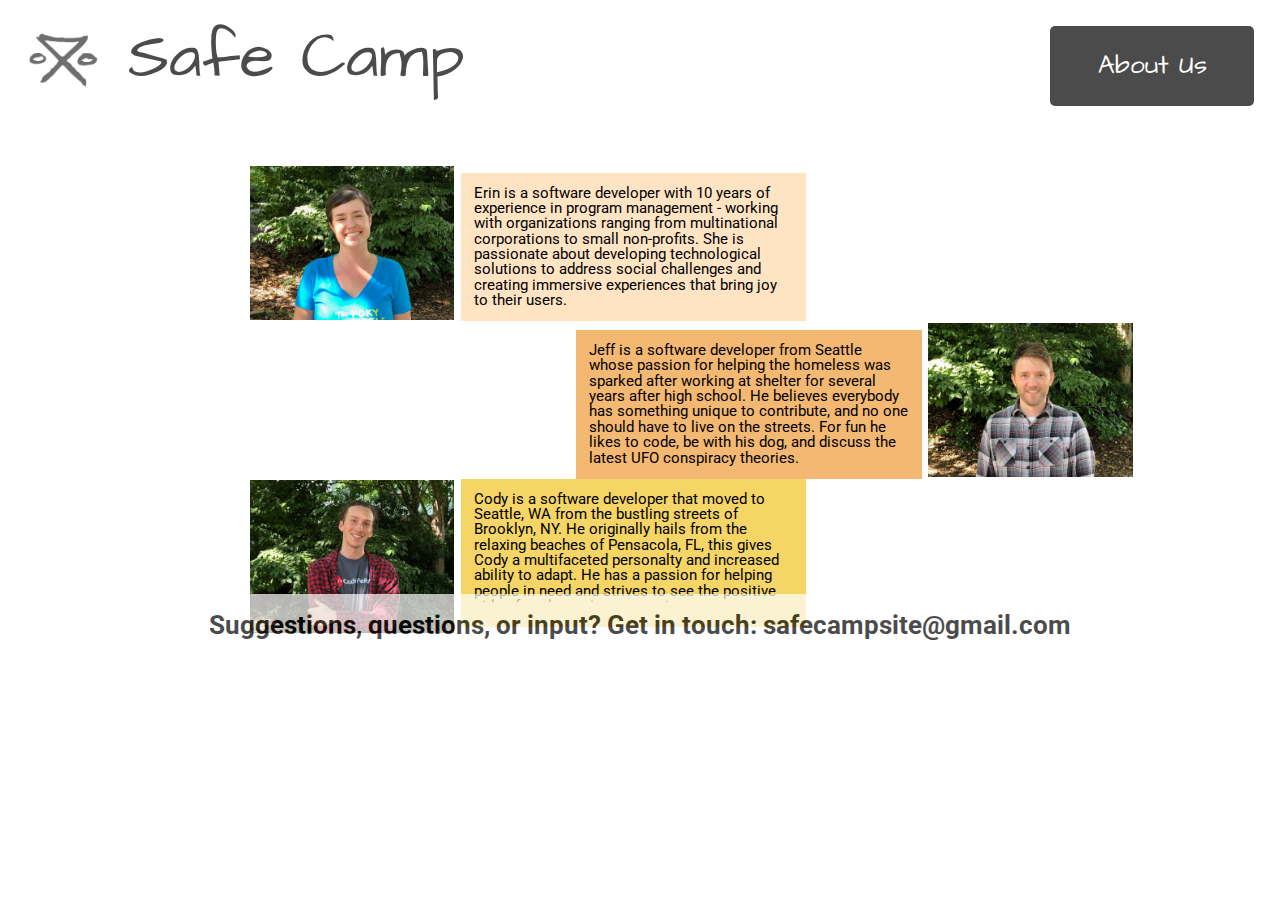
==== about-us.html @ 62b76b83 "Merge branch 'master' into cody-branch" ====
<!DOCTYPE html>
<html lang="en">
    <head>
        <meta charset = "UTF-8">
        <meta name ="viewport" content="width=device-width, initial-scale=1.0" />
        <meta http-equiv="X-UA-Compatible" content="ie=edge" />
        <link rel="stylesheet" type="text/css" href="css/reset.css" />
        <link rel="stylesheet" type="text/css" href="css/style.css" />
        <link href="https://stackpath.bootstrapcdn.com/font-awesome/4.7.0/css/font-awesome.min.css" rel="stylesheet" integrity="sha384-wvfXpqpZZVQGK6TAh5PVlGOfQNHSoD2xbE+QkPxCAFlNEevoEH3Sl0sibVcOQVnN" crossorigin="anonymous" />
        <link rel="stylesheet" href="https://cdnjs.cloudflare.com/ajax/libs/font-awesome/4.7.0/css/font-awesome.min.css">
        <link href="https://fonts.googleapis.com/css?family=Architects+Daughter" rel="stylesheet">
        <link href="https://fonts.googleapis.com/css?family=Roboto" rel="stylesheet">
        <title>About Us</title>
    </head>
    <body>

        <!-- Background Div Container -->
      <div class="bg fade-in" id="bg-opacity" >
            <header>

                    <nav>
                            <div class="logo">
                                <a href = "index.html">
                                <img class="logo-img" src = "img/safecamp-logo.png" alt = "Home"> </a>
                            </div>
                            <div class = "company-name">
                                <h1>Safe Camp</h1>
                            </div>
                            <div id="my-results-link">
                                <a href = "my-results.html">My Results</a>
                            </div> 
                            <div class="about-us-link">
                                <a href= "about-us.html">About Us</a>
                            </div> 
                    </nav>

            </header>

                    <div class="main-about-us"> 
                        <div id="erin-div">
                            <img id="erin-image" src="img/erin.JPG" />
                            <div id="erin-text"><p>Erin is a software developer with 10 years of experience in program management - working with organizations ranging from multinational corporations to small non-profits.  She is passionate about developing technological solutions to address social challenges and creating immersive experiences that bring joy to their users.</p></div>
                        </div>
                        <div id="jeff-div">
                            <img id="jeff-image" src="img/jeff.JPG" />
                            <div id="jeff-text"><p>Jeff is a software developer from Seattle whose passion for helping the homeless was sparked after working at shelter for several years after high school.  He believes everybody has something unique to contribute, and no one should have to live on the streets.  For fun he likes to code, be with his dog, and discuss the latest UFO conspiracy theories.</p></div>
                        </div>
                        <div id="cody-div">
                            <img id="cody-image" src="img/cody.JPG" />  
                            <div id="cody-text"><p> Cody is a software developer that moved to Seattle, WA from the bustling streets of Brooklyn, NY. He originally hails from the relaxing beaches of Pensacola, FL, this gives Cody a multifaceted personalty and increased ability to adapt. He has a passion for helping people in need and strives to see the positive side of each coming moment. </p></div>
                        </div>
                        <div id="cody-text">
                                                                                         
                        </div>
                    </div>  
      </div>
      <div class = "clear-footer"></div>
            <footer>
                <p>Suggestions, questions, or input? Get in touch: safecampsite@gmail.com</p>
            </footer>
        </div>
    </body>
</html>
---- css/style.css ----
/* Nav Bar */
i {
    color: #DC3D24;
    margin-right: 1.5vw;
}
.expansion-icon {
    color: black;
}
header {
    background-color: white;
    opacity: 0.7;
    height: 10vw;
}

nav {
    display: grid;
    grid-template-columns: 10vw 50vw 20vw 20vw;
    padding-top: 2vw;
    padding-bottom: 2vw;
}

nav a:link {
    color: white;
    text-decoration: none;
}

a:visited {
    color: white;
}

div.my-results-link, div.about-us-link {
    font-family: 'Architects Daughter', cursive;
    font-size: 2vw;
    text-align: center;
    padding: 2vw 1vw 2vw 1vw;
    margin-right: 2vw;
    margin-left: 2vw;
    border: 2px solid black;
    border-radius: 5px;
    background: black;
}

div.my-results-link:hover, div.about-us-link:hover {
    background-color: #DC3D24;
    border: 2px solid #DC3D24;
}

.logo {
    padding-left: 2vw;
}

.logo-img {
    height: 5.5vw;
}

/* General body formatting */
body {
    /* height: 100%; */
    font-family: 'Roboto', sans-serif;
    background-image: url("../img/woodfence.jpg");
    background-repeat: repeat-y;
    background-position: center;
    position: relative;
}

.hidden {
    display: none;
}

/* Background Creation */

#index-body {
    overflow: hidden;
}

/* Footer */

footer {
    position: absolute;
    width: 100vw;
    bottom: 0;
    background-color: white;
    opacity: 0.7;
    font-weight: bold;
    font-size: 2vw;
    text-align: center;
    line-height: 7vh;
    height: 8vh;
}

/* Landing Page Styling */
.intro-text {
    position: relative;
    float: left;
    width: 40vw;
    font-size: 2vw;
    margin: 4vw;
    padding: 3%;
    background-color: whitesmoke;
    opacity: 0.9;
    border-radius: 5px;
    line-height: 1.5;
}

.form-container {
    position: relative;
    float: right;
    width: 35vw;
    margin: 8vw 4vw 4vw 3vw;
    background-color: #DC3D24;
    padding: 2%;
    border-radius: 5px;
    font-family: 'Roboto', sans-serif;
    font-size: 2vw;
    text-align: center;
}

h1 {
    font-family: 'Architects Daughter', cursive;
    font-size: 5vw;
}

h2 {
    font-family: 'Architects Daughter', cursive;
    width: 50vw;
    margin: 3vw auto;
    font-size: 3vw;
    color: black;
    background-color: whitesmoke;
    text-align: center;
    border-radius: 5px;
}

.landing-input {
    height: 2vw;
    width: 20vw;
    margin: 1vw auto;
    font-size: 1vw;
}

/* Responsive Layout on Landing Page*/

@media all and (max-width: 860px) {
     .intro-text .form-container {
        float: left;
    }
}

/* About Us Page */
.main-about-us {
    width: 61vw;
    height: 39vw;
    margin: 3vw auto;
    opacity: 1;
    color: black;
    position: relative; 
    /* background-color: white; */
}

#erin-image {
    height: 12vw;
}
#erin-text {
    position: absolute;
    top: 0vw;
    left: 16vw;
    width: 25vw;
    margin: .5vw;
    padding: 1vw;
    line-height: 1.2vw;
    font-size: 1.2vw;
    background-color: bisque;
}

#jeff-image {
    height: 12vw;
    margin: 0vw 0vw 0vw 53vw;
}
#jeff-text {
    position: absolute;
    top: 12.3vw;
    right: 8vw;
    width: 25vw;
    margin: .5vw;
    padding: 1vw;
    line-height: 1.2vw;
    font-size: 1.2vw;
    background-color: rgb(243, 184, 113);
}

#cody-image {
    height: 12vw;
}
#cody-text {
    position: absolute;
    bottom: 2.5vw;
    left: 16vw;
    width: 25vw;
    margin: .5vw;
    padding: 1vw;
    line-height: 1.2vw;
    font-size: 1.2vw;
    background-color: rgb(244, 213, 101);
}

/* My Results Page Styling */

#results {
    width: 80vw;
    margin: 1vw auto;
    background-color: whitesmoke;
    padding: 2vw;
    font-size: 1.5vw;
    line-height: 3vw;
    border-radius: 5px;
}

li {
    margin-bottom: 2vw;
}

.resource-name {
    font-size: 2vw;
    font-weight: bold;
}
.plus-expansion-description {
    margin-left: 4vw;
    margin-right: 2vw;
    padding: 1vw;
    color: rgb(70, 70, 70);
    font-style: italic;
}


.resource-links{
    color: rgb(0, 162, 255);
}
.resource-links:visited {
    color: rgb(0, 162, 255);
}

/* get-started Form */
.form-container {
  max-width: 300px;
  padding: 10px 20px;
  background: #f4f7f8;
  margin: 10px auto;
  padding: 20px;
  background: #f4f7f8;
  border-radius: 8px;
  font-family: Helvetica, sans-serif;
}
.form-container fieldset {
  border: none;
}
.form-container legend {
  font-size: 1.4em;
  margin-bottom: 10px;
}
.form-container label {
  display: block;
  margin-bottom: 8px;
}
.form-container select {
  font-family: Helvetica, sans-serif;
  background: rgba(255,255,255,.1);
  border: none;
  border-radius: 4px;
  font-size: 16px;
  margin: 0;
  outline: 0;
  padding: 7px;
  width: 100%;
  box-sizing: border-box; 
  -webkit-box-sizing: border-box;
  -moz-box-sizing: border-box; 
  background-color: white;
  color:black;
  -webkit-box-shadow: 0 1px 0 rgba(0,0,0,0.03) inset;
  box-shadow: 0 1px 0 rgba(0,0,0,0.03) inset;
  margin-bottom: 30px;  
}

.form-container select {
  -webkit-appearance: menulist-button;
  height:35px;
}

/* ---- 1 AND 2 NUMBER BUBBLES ----  */
.form-container .number {
  background:#DC3D24; /* Color of 1 and 2 bubbles */
  color: #fff;
  height: 30px;
  width: 30px;
  display: inline-block;
  font-size: 0.8em;
  margin-right: 4px;
  line-height: 30px;
  text-align: center;
  text-shadow: 0 1px 0 rgba(255,255,255,0.2);
  border-radius: 15px 15px 15px 0px;
}
/* Added this to prevent legend description from flowing beneath the 1 & 2 */
.form-container .legend-description {
  display: block;
  float: right;
  width: 260px;  
}

/* ---- SUBMIT BUTTON ---- */
.form-container input[type="submit"],
.form-container input[type="button"]
{
  position: relative;
  display: block;
  padding: 19px 39px 18px 39px;
  color: #FFF;
  margin: 0 auto;
  background: rgb(211, 95, 77);
  font-size: 18px;
  text-align: center;
  font-style: normal;
  width: 100%;
  border: none;
  border-width: 1px 1px 3px;
  margin-bottom: 10px;
  margin-top: 20px; /* added to push Submit button down */
}
/* ADD IF CHANGING TO BUTTON: .form-container input[type="button"]:hover */
.form-container input[type="submit"]:hover {
  background: rgb(200, 115, 102);
}

/* ---- CUSTOM CHECKBOXES ---- */
/* The container */
.container {
  display: block;
  position: relative;
  padding-top: 10px; /* ADDED thhis to space out checkbox options */  
  padding-left: 35px;
  margin-bottom: 12px;
  cursor: pointer;
  font-size: 22px;
  -webkit-user-select: none;
  -moz-user-select: none;
  -ms-user-select: none;
  user-select: none;
}

/* Hide the browser's default checkbox */
.container input {
  position: absolute;
  opacity: 0;
  cursor: pointer;
}

/* Create a custom checkbox */
.checkmark {
  position: absolute;
  top: 0;
  left: 0;
  height: 25px;
  width: 25px;
  background-color: #eee;
  margin-top: 10px; /* ADDED this to space out checkbox text */ 
}

/* On mouse-over, add a grey background color */
.container:hover input ~ .checkmark {
  background-color: #ccc;
}

/* When the checkbox is checked, add a blue background */
.container input:checked ~ .checkmark {
  background-color: #ff7b00;
}

/* Create the checkmark/indicator (hidden when not checked) */
.checkmark:after {
  content: "";
  position: absolute;
  display: none;
}

/* Show the checkmark when checked */
.container input:checked ~ .checkmark:after {
  display: block;
}

/* Style the checkmark/indicator */
.container .checkmark:after {
  left: 9px;
  top: 5px;
  width: 5px;
  height: 10px;
  border: solid white;
  border-width: 0 3px 3px 0;
  -webkit-transform: rotate(45deg);
  -ms-transform: rotate(45deg);
  transform: rotate(45deg);
}

.browser-icons {
    height: 4vw;
    float: left;
    margin: 5vw 5vw 20vw 5vw;
}

.clear-storage-button {
    float: left;
}
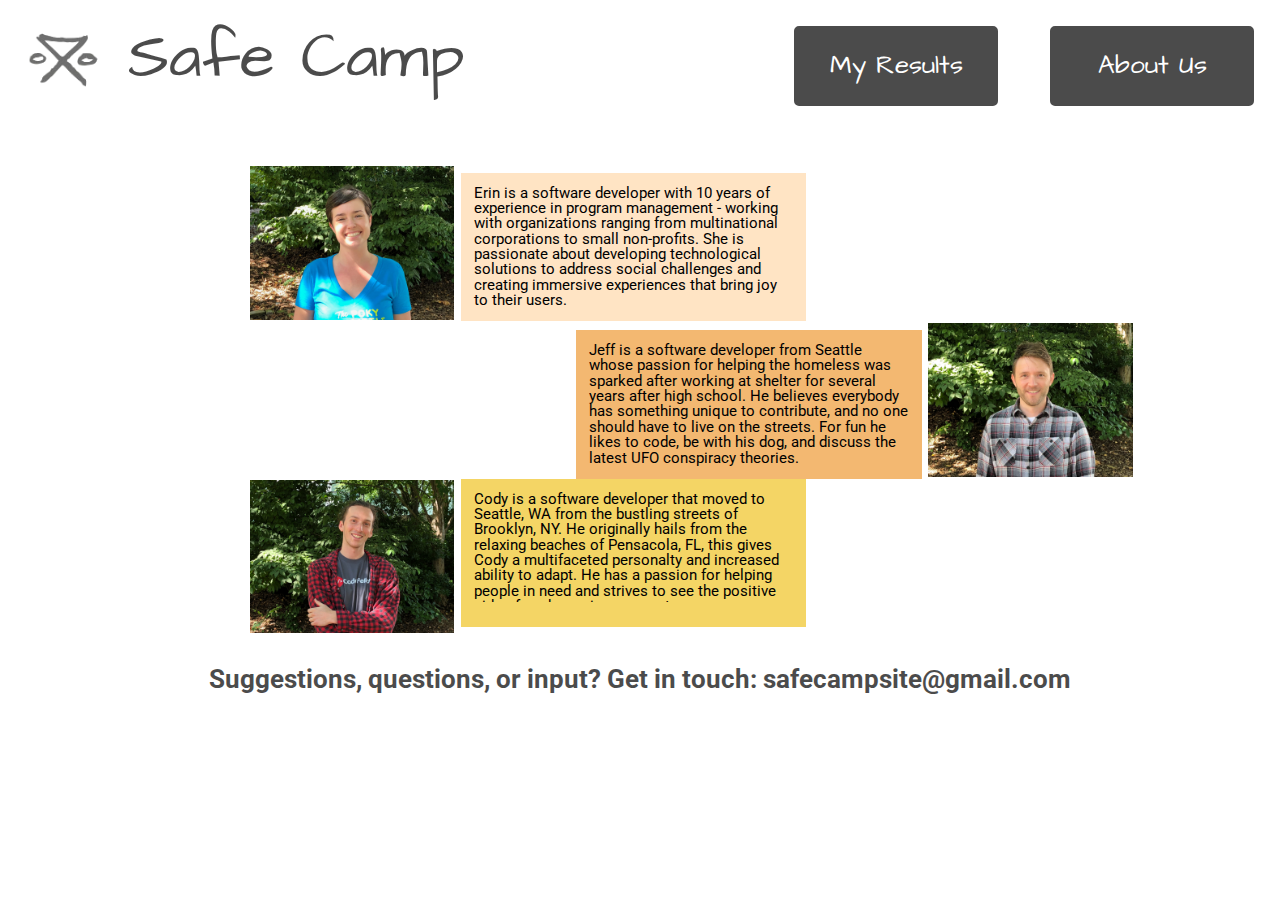
==== commit ad2934b6: "styling and profiling" ====
--- a/about-us.html
+++ b/about-us.html
@@ -26,7 +26,7 @@
                             <div class = "company-name">
                                 <h1>Safe Camp</h1>
                             </div>
-                            <div id="my-results-link">
+                            <div class="my-results-link">
                                 <a href = "my-results.html">My Results</a>
                             </div> 
                             <div class="about-us-link">
@@ -55,7 +55,7 @@
                     </div>  
       </div>
       <div class = "clear-footer"></div>
-            <footer>
+            <footer id="about-us-footer">
                 <p>Suggestions, questions, or input? Get in touch: safecampsite@gmail.com</p>
             </footer>
         </div>
--- a/css/style.css
+++ b/css/style.css
@@ -75,8 +75,8 @@
 
 /* Footer */
 
-footer {
-    position: absolute;
+/* footer {
+    position: fixed;
     width: 100vw;
     bottom: 0;
     background-color: white;
@@ -84,65 +84,15 @@
     font-weight: bold;
     font-size: 2vw;
     text-align: center;
-    line-height: 7vh;
-    height: 8vh;
-}
-
-/* Landing Page Styling */
-.intro-text {
-    position: relative;
-    float: left;
-    width: 40vw;
-    font-size: 2vw;
-    margin: 4vw;
-    padding: 3%;
-    background-color: whitesmoke;
-    opacity: 0.9;
-    border-radius: 5px;
-    line-height: 1.5;
-}
-
-.form-container {
-    position: relative;
-    float: right;
-    width: 35vw;
-    margin: 8vw 4vw 4vw 3vw;
-    background-color: #DC3D24;
-    padding: 2%;
-    border-radius: 5px;
-    font-family: 'Roboto', sans-serif;
-    font-size: 2vw;
-    text-align: center;
-}
-
-h1 {
-    font-family: 'Architects Daughter', cursive;
-    font-size: 5vw;
-}
-
-h2 {
-    font-family: 'Architects Daughter', cursive;
-    width: 50vw;
-    margin: 3vw auto;
-    font-size: 3vw;
-    color: black;
-    background-color: whitesmoke;
-    text-align: center;
-    border-radius: 5px;
-}
-
-.landing-input {
-    height: 2vw;
-    width: 20vw;
-    margin: 1vw auto;
-    font-size: 1vw;
-}
-
-/* Responsive Layout on Landing Page*/
-
-@media all and (max-width: 860px) {
-     .intro-text .form-container {
-        float: left;
+    line-height: 5vw;
+    height: 60px;
+} */
+
+/* Responsive Layout */
+
+@media (max-width: 860px) {
+     .homepage-center {
+        display: block;
     }
 }
 
@@ -203,11 +153,64 @@
     background-color: rgb(244, 213, 101);
 }
 
+/* Landing Page Styling */
+.intro-text {
+    position: relative;
+    float: left;
+    width: 40vw;
+    font-size: 2vw;
+    margin: 4vw;
+    padding: 3%;
+    background-color: whitesmoke;
+    opacity: 0.9;
+    border-radius: 5px;
+    line-height: 1.5;
+}
+
+.form-container-landing {
+    position: relative;
+    float: right;
+    width: 35vw;
+    margin: 8vw 4vw 4vw 3vw;
+    background-color: #DC3D24;
+    padding: 2%;
+    border-radius: 5px;
+    font-family: 'Roboto', sans-serif;
+    font-size: 2vw;
+    text-align: center;
+
+}
+
+h1 {
+    font-family: 'Architects Daughter', cursive;
+    font-size: 5vw;
+}
+
+h2 {
+    font-family: 'Architects Daughter', cursive;
+    width: 50vw;
+    height: 8vh;
+    line-height: 4vw;
+    margin: 3vw auto;
+    font-size: 3vw;
+    color: black;
+    background-color: whitesmoke;
+    text-align: center;
+    border-radius: 5px;
+}
+
+.landing-input {
+    height: 2vw;
+    width: 20vw;
+    margin: 1vw auto;
+    font-size: 1vw;
+}
+
 /* My Results Page Styling */
 
 #results {
     width: 80vw;
-    margin: 1vw auto;
+    margin: 0 auto;
     background-color: whitesmoke;
     padding: 2vw;
     font-size: 1.5vw;
@@ -399,14 +402,62 @@
   -ms-transform: rotate(45deg);
   transform: rotate(45deg);
 }
-
+/* =============================================
+        Erin Edits CSS Wednesday
+============================================= */
 .browser-icons {
     height: 4vw;
     float: left;
     margin: 5vw 5vw 20vw 5vw;
-}
-
-.clear-storage-button {
+ }
+ 
+ .clear-storage-button {
     float: left;
-}
-
+ }
+
+ footer {
+    position: absolute;
+    width: 100vw;
+    bottom: 0%;
+    background-color: white;
+    opacity: 0.7;
+    font-weight: bold;
+    font-size: 2vw;
+    text-align: center;
+    line-height: 7vh;
+    height: 8vh;
+    right: 0;
+    left: 0;
+    margin: 0 auto;
+ }
+
+ #index-footer {
+    position: absolute;
+    width: 100vw;
+    bottom: 0%;
+    background-color: white;
+    opacity: 0.7;
+    font-weight: bold;
+    font-size: 2vw;
+    text-align: center;
+    line-height: 7vh;
+    height: 8vh;
+    right: 0;
+    left: 0;
+    margin: -81vh auto;
+ }
+#about-us-footer {
+    position: absolute;
+    width: 100vw;
+    bottom: 0%;
+    background-color: white;
+    opacity: 0.7;
+    font-weight: bold;
+    font-size: 2vw;
+    text-align: center;
+    line-height: 7vh;
+    height: 8vh;
+    right: 0;
+    left: 0;
+    margin: -6vh auto;
+}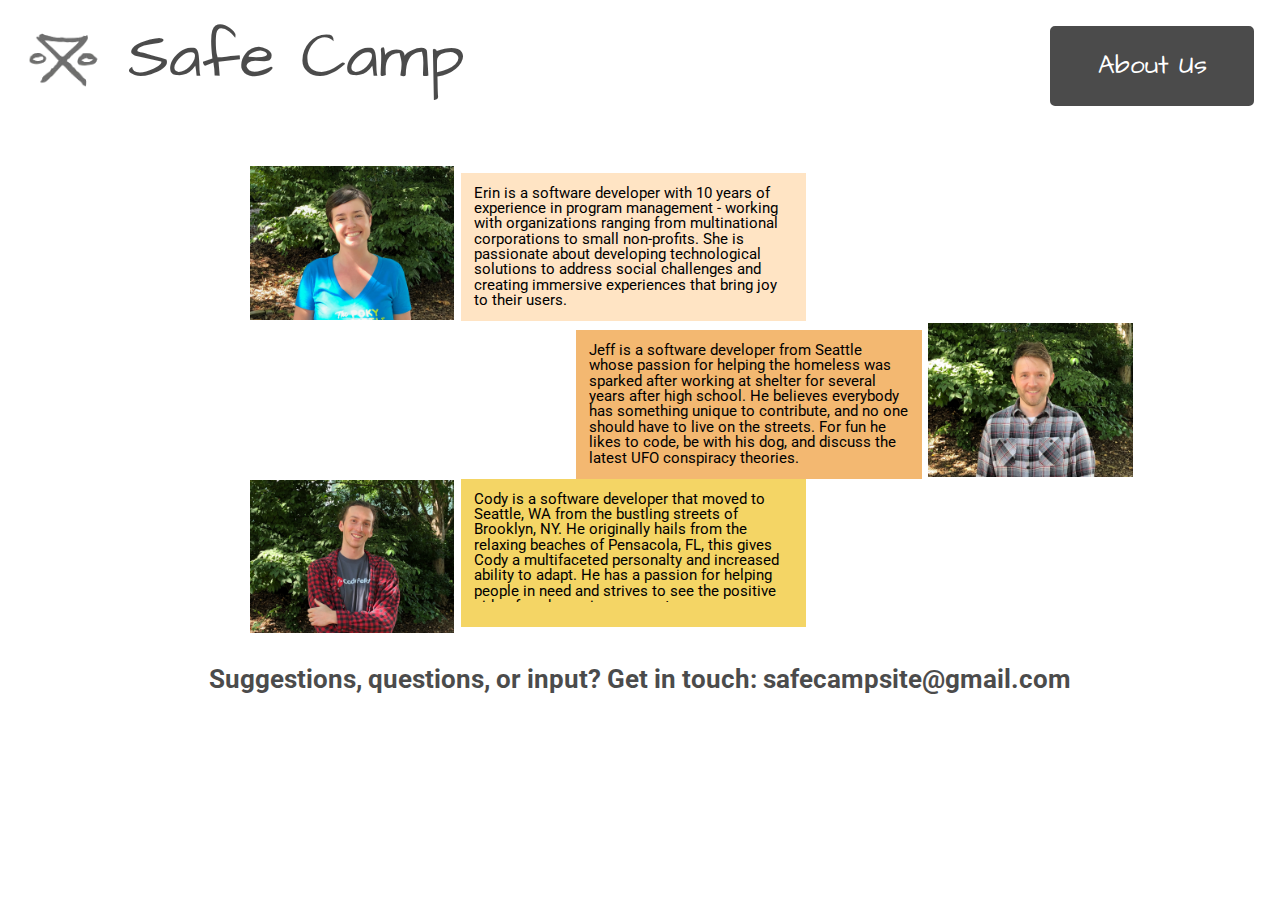
==== commit 264cc47c: "updated" ====
--- a/about-us.html
+++ b/about-us.html
@@ -26,7 +26,7 @@
                             <div class = "company-name">
                                 <h1>Safe Camp</h1>
                             </div>
-                            <div class="my-results-link">
+                            <div id="my-results-link">
                                 <a href = "my-results.html">My Results</a>
                             </div> 
                             <div class="about-us-link">
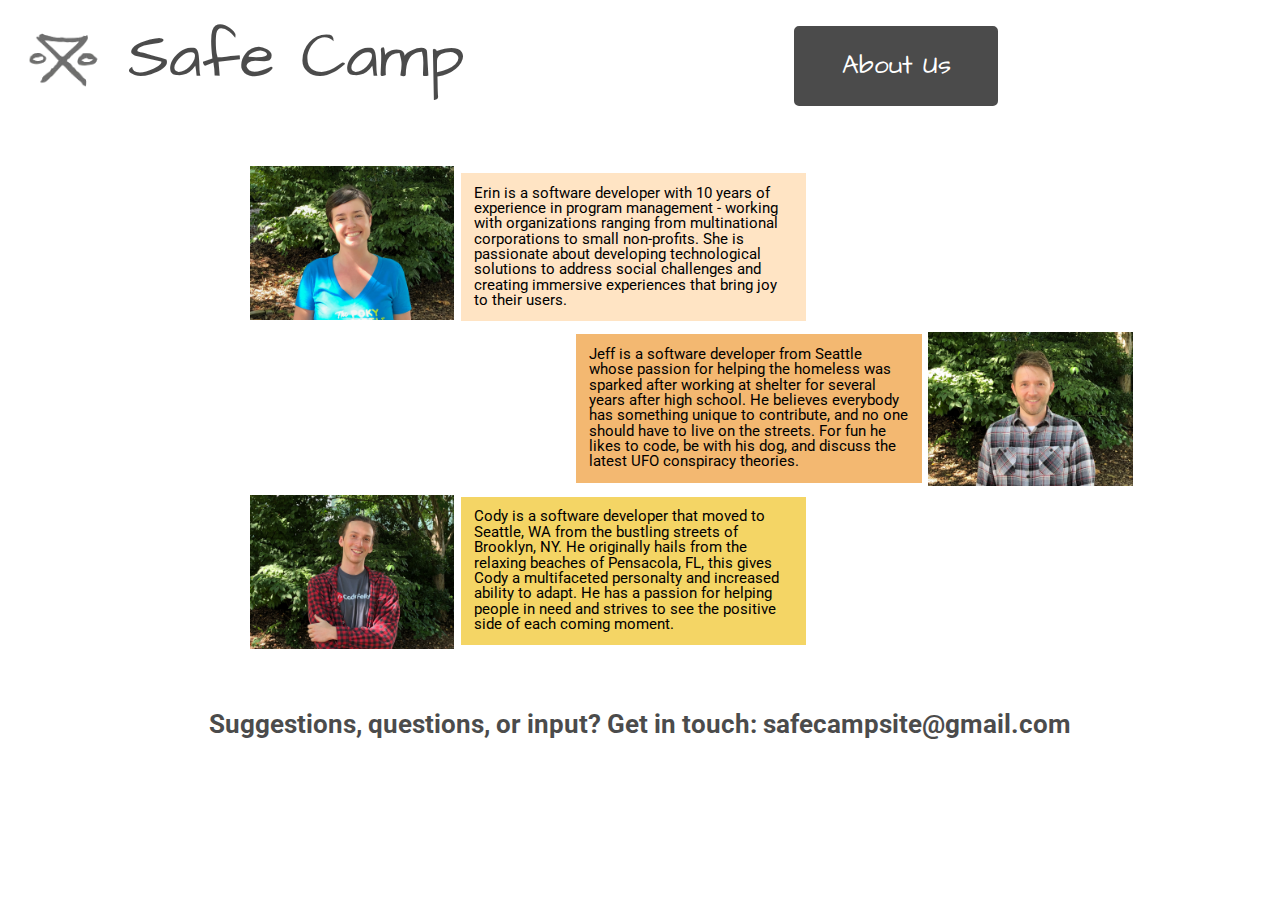
==== commit c1f21960: "Fixed footer stying, welcome message responsiveness, cleaned up code" ====
--- a/about-us.html
+++ b/about-us.html
@@ -47,10 +47,7 @@
                         </div>
                         <div id="cody-div">
                             <img id="cody-image" src="img/cody.JPG" />  
-                            <div id="cody-text"><p> Cody is a software developer that moved to Seattle, WA from the bustling streets of Brooklyn, NY. He originally hails from the relaxing beaches of Pensacola, FL, this gives Cody a multifaceted personalty and increased ability to adapt. He has a passion for helping people in need and strives to see the positive side of each coming moment. </p></div>
-                        </div>
-                        <div id="cody-text">
-                                                                                         
+                            <div id="cody-text"><p>Cody is a software developer that moved to Seattle, WA from the bustling streets of Brooklyn, NY. He originally hails from the relaxing beaches of Pensacola, FL, this gives Cody a multifaceted personalty and increased ability to adapt. He has a passion for helping people in need and strives to see the positive side of each coming moment.</p> </div>
                         </div>
                     </div>  
       </div>
@@ -59,5 +56,7 @@
                 <p>Suggestions, questions, or input? Get in touch: safecampsite@gmail.com</p>
             </footer>
         </div>
+
+        <script src="js/about-us.js"></script>
     </body>
 </html>--- a/css/style.css
+++ b/css/style.css
@@ -1,3 +1,78 @@
+/* General formatting */
+body {
+    font-family: 'Roboto', sans-serif;
+    background-image: url("../img/woodfence.jpg");
+    /* background-color: antiquewhite; */
+    background-repeat: repeat-y;
+    background-position: center;
+    position: relative;
+}
+
+
+.hidden {
+    display: none;
+}
+
+h1 {
+    font-family: 'Architects Daughter', cursive;
+    font-size: 5vw;
+}
+
+h2 {
+    font-family: 'Architects Daughter', cursive;
+    width: 50vw;
+    height: 8vh;
+    line-height: 4vw;
+    margin: 3vw auto;
+    font-size: 3vw;
+    color: black;
+    background-color: whitesmoke;
+    text-align: center;
+    border-radius: 5px;
+}
+h5 {
+    font-family: 'Architects Daughter', cursive;
+    width: 50vw;
+    height: 5vw;
+    line-height: 4vw;
+    margin: 3vw auto;
+    font-size: 3vw;
+    color: black;
+    background-color: whitesmoke;
+    text-align: center;
+    border-radius: 5px;
+    padding-top: 1vh;
+    padding-bottom: -1vh;
+}
+
+h4 {
+    font-family: 'Architects Daughter', cursive;
+    font-size: 2vw;
+    margin-bottom: 2vh;
+}
+
+#clear-storage-button, #name-submit-button {
+    position: relative;
+    display: block;
+    color: #FFF;
+    margin: 0 auto;
+    background: #ff7b00;
+    font-size: 2vw;
+    text-align: center;
+    font-style: normal;
+    width: 20vw;
+    height: 7vh;
+    border: none;
+    border-width: 1px 1px 3px;
+    margin-bottom: 10px;
+    margin-top: 20px; /* added to push Submit button down */
+  }
+  
+
+#clear-storage-button:hover, #name-submit-button:hover {
+    background: #FFAE64;
+  }
+
 /* Nav Bar */
 i {
     color: #DC3D24;
@@ -26,9 +101,10 @@
 
 a:visited {
     color: white;
-}
-
-div.my-results-link, div.about-us-link {
+    background-color: black;
+}
+
+div.my-results-link, div.about-us-link, .unhidden {
     font-family: 'Architects Daughter', cursive;
     font-size: 2vw;
     text-align: center;
@@ -53,19 +129,6 @@
     height: 5.5vw;
 }
 
-/* General body formatting */
-body {
-    /* height: 100%; */
-    font-family: 'Roboto', sans-serif;
-    background-image: url("../img/woodfence.jpg");
-    background-repeat: repeat-y;
-    background-position: center;
-    position: relative;
-}
-
-.hidden {
-    display: none;
-}
 
 /* Background Creation */
 
@@ -124,7 +187,7 @@
 
 #jeff-image {
     height: 12vw;
-    margin: 0vw 0vw 0vw 53vw;
+    margin: .7vw 0vw 0vw 53vw;
 }
 #jeff-text {
     position: absolute;
@@ -133,6 +196,7 @@
     width: 25vw;
     margin: .5vw;
     padding: 1vw;
+    margin-top: .8vw;
     line-height: 1.2vw;
     font-size: 1.2vw;
     background-color: rgb(243, 184, 113);
@@ -141,9 +205,10 @@
 #cody-image {
     height: 12vw;
 }
+
 #cody-text {
     position: absolute;
-    bottom: 2.5vw;
+    bottom: 1.1vw;
     left: 16vw;
     width: 25vw;
     margin: .5vw;
@@ -152,6 +217,9 @@
     font-size: 1.2vw;
     background-color: rgb(244, 213, 101);
 }
+#cody-div {
+    margin-top: .5vw;
+}
 
 /* Landing Page Styling */
 .intro-text {
@@ -181,24 +249,6 @@
 
 }
 
-h1 {
-    font-family: 'Architects Daughter', cursive;
-    font-size: 5vw;
-}
-
-h2 {
-    font-family: 'Architects Daughter', cursive;
-    width: 50vw;
-    height: 8vh;
-    line-height: 4vw;
-    margin: 3vw auto;
-    font-size: 3vw;
-    color: black;
-    background-color: whitesmoke;
-    text-align: center;
-    border-radius: 5px;
-}
-
 .landing-input {
     height: 2vw;
     width: 20vw;
@@ -234,12 +284,29 @@
     font-style: italic;
 }
 
-
 .resource-links{
     color: rgb(0, 162, 255);
 }
 .resource-links:visited {
     color: rgb(0, 162, 255);
+}
+
+#privacy {
+    width: 82vw;
+    margin: 1vh auto;
+    padding-bottom: -1vh;
+    background-color: #FFAE64;
+    padding: 1vw;
+    font-size: 1.5vw;
+    line-height: 2vw;
+    border-radius: 5px;
+}
+
+#privacy-list li {
+    list-style-type: disc;
+    margin-left: 3vw;
+    margin-bottom: 2vh;
+    margin-top: 2vh;
 }
 
 /* get-started Form */
@@ -331,7 +398,7 @@
 }
 /* ADD IF CHANGING TO BUTTON: .form-container input[type="button"]:hover */
 .form-container input[type="submit"]:hover {
-  background: rgb(200, 115, 102);
+  background: #FFAE64;
 }
 
 /* ---- CUSTOM CHECKBOXES ---- */
@@ -405,14 +472,16 @@
 /* =============================================
         Erin Edits CSS Wednesday
 ============================================= */
-.browser-icons {
-    height: 4vw;
-    float: left;
-    margin: 5vw 5vw 20vw 5vw;
+#browser-icon-container {
+    display: grid;
+    grid-template-columns: 1fr 1fr 1fr 1fr 1fr;
+    height: 8vh;
+    padding: 1vh 2vw 1vh 2vw;
  }
  
- .clear-storage-button {
-    float: left;
+ .browser-icons {
+     height: 7vh;
+     margin: 2vh 5vh;
  }
 
  footer {
@@ -444,12 +513,12 @@
     height: 8vh;
     right: 0;
     left: 0;
-    margin: -81vh auto;
+    margin: -83vh auto;
  }
 #about-us-footer {
     position: absolute;
     width: 100vw;
-    bottom: 0%;
+    bottom: 0;
     background-color: white;
     opacity: 0.7;
     font-weight: bold;
@@ -459,5 +528,36 @@
     height: 8vh;
     right: 0;
     left: 0;
-    margin: -6vh auto;
+    margin: -11vh auto;
+}
+#my-results-footer {
+    position: absolute;
+    width: 100vw;
+    bottom: 0%;
+    background-color: white;
+    opacity: 0.7;
+    font-weight: bold;
+    font-size: 2vw;
+    text-align: center;
+    line-height: 7vh;
+    height: 8vh;
+    right: 0;
+    left: 0;
+    margin: -8.5vh auto;
+}
+
+#get-started-footer {
+    position: absolute;
+    width: 100vw;
+    bottom: 0%;
+    background-color: white;
+    opacity: 0.7;
+    font-weight: bold;
+    font-size: 2vw;
+    text-align: center;
+    line-height: 7vh;
+    height: 8vh;
+    right: 0;
+    left: 0;
+    margin: -9vh auto;
 }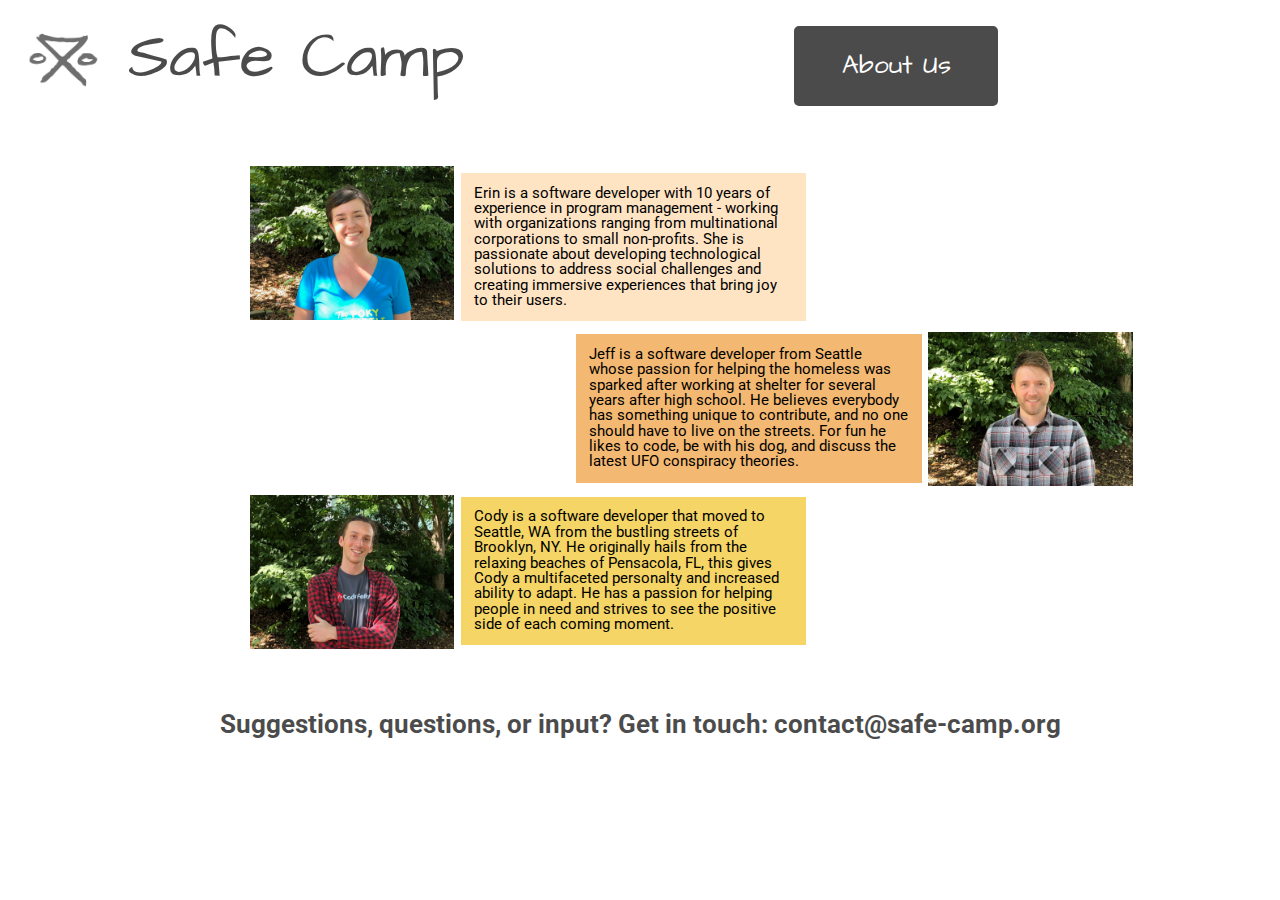
==== commit d487cd3a: "changed email address" ====
--- a/about-us.html
+++ b/about-us.html
@@ -11,6 +11,9 @@
         <link href="https://fonts.googleapis.com/css?family=Architects+Daughter" rel="stylesheet">
         <link href="https://fonts.googleapis.com/css?family=Roboto" rel="stylesheet">
         <title>About Us</title>
+        <link rel="icon"
+          type="image/png"
+          href="img/safecamp-logo.png" />
     </head>
     <body>
 
@@ -53,7 +56,7 @@
       </div>
       <div class = "clear-footer"></div>
             <footer id="about-us-footer">
-                <p>Suggestions, questions, or input? Get in touch: safecampsite@gmail.com</p>
+                <p>Suggestions, questions, or input? Get in touch: contact@safe-camp.org</p>
             </footer>
         </div>
 
--- a/css/style.css
+++ b/css/style.css
@@ -2,15 +2,15 @@
 body {
     font-family: 'Roboto', sans-serif;
     background-image: url("../img/woodfence.jpg");
-    /* background-color: antiquewhite; */
     background-repeat: repeat-y;
     background-position: center;
     position: relative;
 }
 
-
 .hidden {
     display: none;
+    color: whitesmoke;
+    font-size: 0px;
 }
 
 h1 {
@@ -56,7 +56,7 @@
     display: block;
     color: #FFF;
     margin: 0 auto;
-    background: #ff7b00;
+    background: rgb(244, 138, 38);
     font-size: 2vw;
     text-align: center;
     font-style: normal;
@@ -71,6 +71,7 @@
 
 #clear-storage-button:hover, #name-submit-button:hover {
     background: #FFAE64;
+    cursor: pointer;
   }
 
 /* Nav Bar */
@@ -80,6 +81,7 @@
 }
 .expansion-icon {
     color: black;
+    cursor: pointer;
 }
 header {
     background-color: white;
@@ -116,7 +118,7 @@
     background: black;
 }
 
-div.my-results-link:hover, div.about-us-link:hover {
+div.my-results-link:hover, div.about-us-link:hover, .unhidden:hover {
     background-color: #DC3D24;
     border: 2px solid #DC3D24;
 }
@@ -129,17 +131,45 @@
     height: 5.5vw;
 }
 
-
 /* Background Creation */
 
 #index-body {
     overflow: hidden;
 }
 
-/* Footer */
-
-/* footer {
-    position: fixed;
+footer {
+    position: absolute;
+    width: 100vw;
+    bottom: 0%;
+    background-color: white;
+    opacity: 0.7;
+    font-weight: bold;
+    font-size: 2vw;
+    text-align: center;
+    line-height: 7vh;
+    height: 8vh;
+    right: 0;
+    left: 0;
+    margin: 0 auto;
+ }
+
+ #index-footer {
+    position: absolute;
+    width: 100vw;
+    bottom: 0%;
+    background-color: white;
+    opacity: 0.7;
+    font-weight: bold;
+    font-size: 2vw;
+    text-align: center;
+    line-height: 7vh;
+    height: 8vh;
+    right: 0;
+    left: 0;
+    margin: -83vh auto;
+ }
+#about-us-footer {
+    position: absolute;
     width: 100vw;
     bottom: 0;
     background-color: white;
@@ -147,16 +177,42 @@
     font-weight: bold;
     font-size: 2vw;
     text-align: center;
-    line-height: 5vw;
-    height: 60px;
-} */
-
-/* Responsive Layout */
-
-@media (max-width: 860px) {
-     .homepage-center {
-        display: block;
-    }
+    line-height: 7vh;
+    height: 8vh;
+    right: 0;
+    left: 0;
+    margin: -11vh auto;
+}
+#my-results-footer {
+    position: absolute;
+    width: 100vw;
+    bottom: 0%;
+    background-color: white;
+    opacity: 0.7;
+    font-weight: bold;
+    font-size: 2vw;
+    text-align: center;
+    line-height: 7vh;
+    height: 8vh;
+    right: 0;
+    left: 0;
+    margin: -8.5vh auto;
+}
+
+#get-started-footer {
+    position: absolute;
+    width: 100vw;
+    bottom: 0%;
+    background-color: white;
+    opacity: 0.7;
+    font-weight: bold;
+    font-size: 2vw;
+    text-align: center;
+    line-height: 7vh;
+    height: 8vh;
+    right: 0;
+    left: 0;
+    margin: -9vh auto;
 }
 
 /* About Us Page */
@@ -295,7 +351,7 @@
     width: 82vw;
     margin: 1vh auto;
     padding-bottom: -1vh;
-    background-color: #FFAE64;
+    background-color: #DC3D24;
     padding: 1vw;
     font-size: 1.5vw;
     line-height: 2vw;
@@ -308,6 +364,18 @@
     margin-bottom: 2vh;
     margin-top: 2vh;
 }
+
+#browser-icon-container {
+    display: grid;
+    grid-template-columns: 1fr 1fr 1fr 1fr 1fr;
+    height: 8vh;
+    padding: 1vh 2vw 1vh 2vw;
+ }
+ 
+ .browser-icons {
+     height: 7vh;
+     margin: 2vh 5vh;
+ }
 
 /* get-started Form */
 .form-container {
@@ -358,7 +426,7 @@
 
 /* ---- 1 AND 2 NUMBER BUBBLES ----  */
 .form-container .number {
-  background:#DC3D24; /* Color of 1 and 2 bubbles */
+  background:#DC3D24; 
   color: #fff;
   height: 30px;
   width: 30px;
@@ -386,7 +454,7 @@
   padding: 19px 39px 18px 39px;
   color: #FFF;
   margin: 0 auto;
-  background: rgb(211, 95, 77);
+  background: #DC3D24;
   font-size: 18px;
   text-align: center;
   font-style: normal;
@@ -394,7 +462,11 @@
   border: none;
   border-width: 1px 1px 3px;
   margin-bottom: 10px;
-  margin-top: 20px; /* added to push Submit button down */
+  margin-top: 20px; 
+}
+#form-submit-button:hover {
+    cursor: pointer;
+    background-color:rgb(244, 138, 38);
 }
 /* ADD IF CHANGING TO BUTTON: .form-container input[type="button"]:hover */
 .form-container input[type="submit"]:hover {
@@ -406,7 +478,7 @@
 .container {
   display: block;
   position: relative;
-  padding-top: 10px; /* ADDED thhis to space out checkbox options */  
+  padding-top: 10px; 
   padding-left: 35px;
   margin-bottom: 12px;
   cursor: pointer;
@@ -432,7 +504,7 @@
   height: 25px;
   width: 25px;
   background-color: #eee;
-  margin-top: 10px; /* ADDED this to space out checkbox text */ 
+  margin-top: 10px; 
 }
 
 /* On mouse-over, add a grey background color */
@@ -468,96 +540,4 @@
   -webkit-transform: rotate(45deg);
   -ms-transform: rotate(45deg);
   transform: rotate(45deg);
-}
-/* =============================================
-        Erin Edits CSS Wednesday
-============================================= */
-#browser-icon-container {
-    display: grid;
-    grid-template-columns: 1fr 1fr 1fr 1fr 1fr;
-    height: 8vh;
-    padding: 1vh 2vw 1vh 2vw;
- }
- 
- .browser-icons {
-     height: 7vh;
-     margin: 2vh 5vh;
- }
-
- footer {
-    position: absolute;
-    width: 100vw;
-    bottom: 0%;
-    background-color: white;
-    opacity: 0.7;
-    font-weight: bold;
-    font-size: 2vw;
-    text-align: center;
-    line-height: 7vh;
-    height: 8vh;
-    right: 0;
-    left: 0;
-    margin: 0 auto;
- }
-
- #index-footer {
-    position: absolute;
-    width: 100vw;
-    bottom: 0%;
-    background-color: white;
-    opacity: 0.7;
-    font-weight: bold;
-    font-size: 2vw;
-    text-align: center;
-    line-height: 7vh;
-    height: 8vh;
-    right: 0;
-    left: 0;
-    margin: -83vh auto;
- }
-#about-us-footer {
-    position: absolute;
-    width: 100vw;
-    bottom: 0;
-    background-color: white;
-    opacity: 0.7;
-    font-weight: bold;
-    font-size: 2vw;
-    text-align: center;
-    line-height: 7vh;
-    height: 8vh;
-    right: 0;
-    left: 0;
-    margin: -11vh auto;
-}
-#my-results-footer {
-    position: absolute;
-    width: 100vw;
-    bottom: 0%;
-    background-color: white;
-    opacity: 0.7;
-    font-weight: bold;
-    font-size: 2vw;
-    text-align: center;
-    line-height: 7vh;
-    height: 8vh;
-    right: 0;
-    left: 0;
-    margin: -8.5vh auto;
-}
-
-#get-started-footer {
-    position: absolute;
-    width: 100vw;
-    bottom: 0%;
-    background-color: white;
-    opacity: 0.7;
-    font-weight: bold;
-    font-size: 2vw;
-    text-align: center;
-    line-height: 7vh;
-    height: 8vh;
-    right: 0;
-    left: 0;
-    margin: -9vh auto;
 }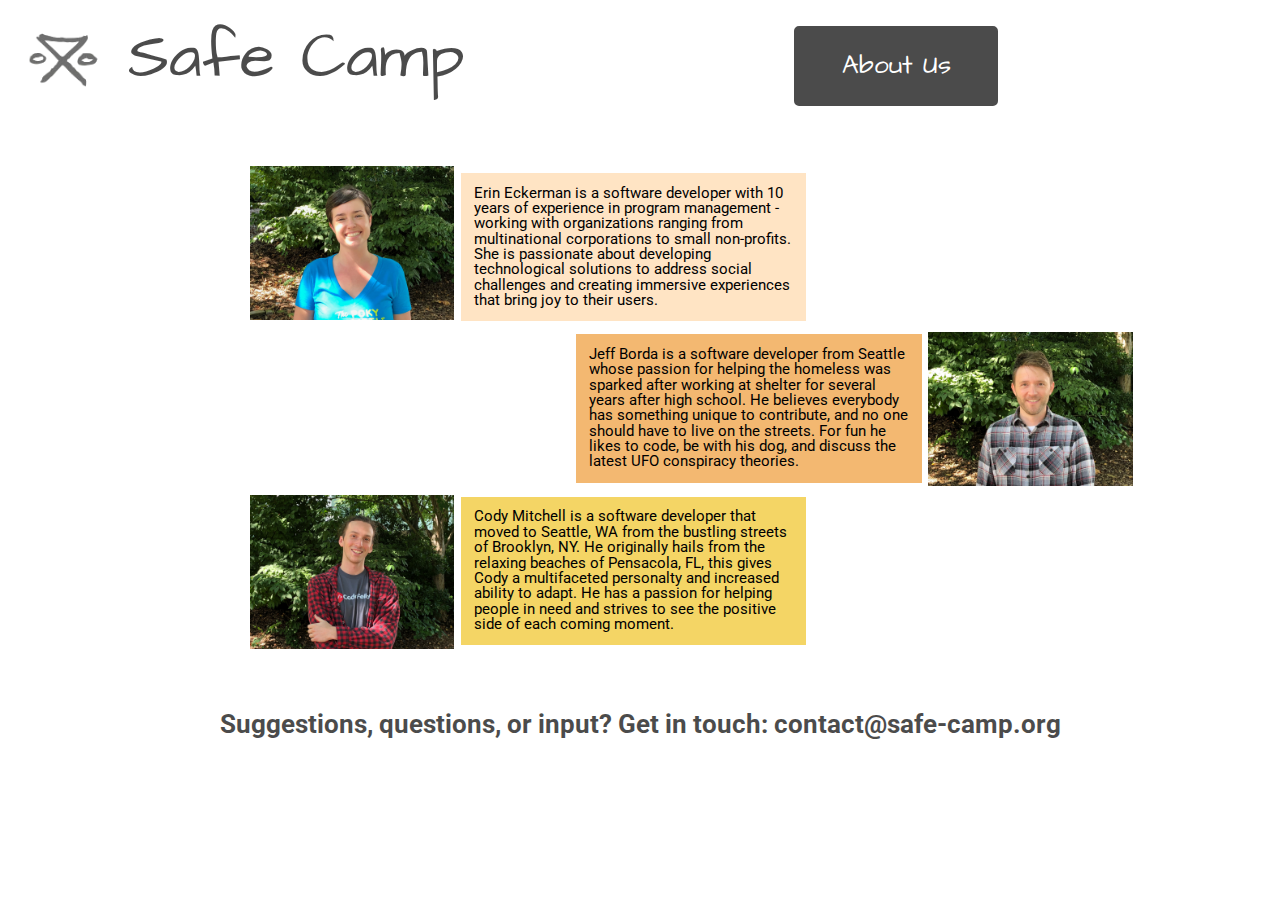
==== commit db5d6522: "final edits" ====
--- a/about-us.html
+++ b/about-us.html
@@ -41,16 +41,16 @@
 
                     <div class="main-about-us"> 
                         <div id="erin-div">
-                            <img id="erin-image" src="img/erin.JPG" />
-                            <div id="erin-text"><p>Erin is a software developer with 10 years of experience in program management - working with organizations ranging from multinational corporations to small non-profits.  She is passionate about developing technological solutions to address social challenges and creating immersive experiences that bring joy to their users.</p></div>
+                            <img alt="Image of Erin" title="Erin 'eckermania' Eckerman" id="erin-image" src="img/erin.JPG" />
+                            <div id="erin-text"><p>Erin Eckerman is a software developer with 10 years of experience in program management - working with organizations ranging from multinational corporations to small non-profits.  She is passionate about developing technological solutions to address social challenges and creating immersive experiences that bring joy to their users.</p></div>
                         </div>
                         <div id="jeff-div">
-                            <img id="jeff-image" src="img/jeff.JPG" />
-                            <div id="jeff-text"><p>Jeff is a software developer from Seattle whose passion for helping the homeless was sparked after working at shelter for several years after high school.  He believes everybody has something unique to contribute, and no one should have to live on the streets.  For fun he likes to code, be with his dog, and discuss the latest UFO conspiracy theories.</p></div>
+                            <img alt="Image of Jeff" title="Jeff 'jeffborda' Borda" id="jeff-image" src="img/jeff.JPG" />
+                            <div id="jeff-text"><p>Jeff Borda is a software developer from Seattle whose passion for helping the homeless was sparked after working at shelter for several years after high school.  He believes everybody has something unique to contribute, and no one should have to live on the streets.  For fun he likes to code, be with his dog, and discuss the latest UFO conspiracy theories.</p></div>
                         </div>
                         <div id="cody-div">
-                            <img id="cody-image" src="img/cody.JPG" />  
-                            <div id="cody-text"><p>Cody is a software developer that moved to Seattle, WA from the bustling streets of Brooklyn, NY. He originally hails from the relaxing beaches of Pensacola, FL, this gives Cody a multifaceted personalty and increased ability to adapt. He has a passion for helping people in need and strives to see the positive side of each coming moment.</p> </div>
+                            <img alt="Image of Cody" title="Cody 'sproutseeds' Mitchell" id="cody-image" src="img/cody.JPG" />  
+                            <div id="cody-text"><p>Cody Mitchell is a software developer that moved to Seattle, WA from the bustling streets of Brooklyn, NY. He originally hails from the relaxing beaches of Pensacola, FL, this gives Cody a multifaceted personalty and increased ability to adapt. He has a passion for helping people in need and strives to see the positive side of each coming moment.</p> </div>
                         </div>
                     </div>  
       </div>
--- a/css/style.css
+++ b/css/style.css
@@ -229,6 +229,7 @@
 #erin-image {
     height: 12vw;
 }
+
 #erin-text {
     position: absolute;
     top: 0vw;
@@ -245,6 +246,9 @@
     height: 12vw;
     margin: .7vw 0vw 0vw 53vw;
 }
+/* #jeff-image:hover {
+    transform: scale(1.2);
+  } */
 #jeff-text {
     position: absolute;
     top: 12.3vw;
@@ -261,6 +265,7 @@
 #cody-image {
     height: 12vw;
 }
+
 
 #cody-text {
     position: absolute;
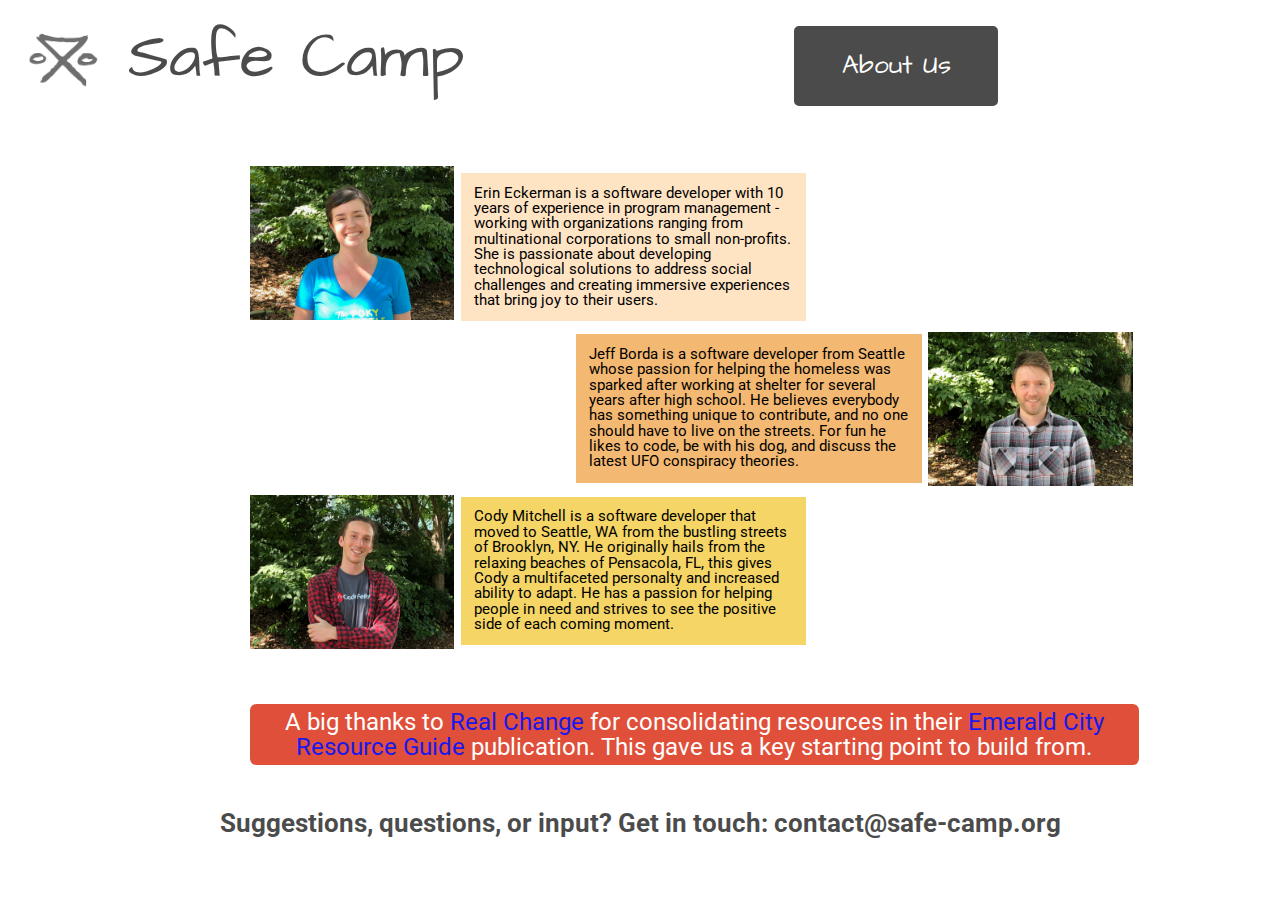
==== commit 525b6b13: "Created 'Thank You' text and appropriate integrated links for Real Change" ====
--- a/about-us.html
+++ b/about-us.html
@@ -53,6 +53,10 @@
                             <div id="cody-text"><p>Cody Mitchell is a software developer that moved to Seattle, WA from the bustling streets of Brooklyn, NY. He originally hails from the relaxing beaches of Pensacola, FL, this gives Cody a multifaceted personalty and increased ability to adapt. He has a passion for helping people in need and strives to see the positive side of each coming moment.</p> </div>
                         </div>
                     </div>  
+
+                    <div id="real-change-div">
+                        <p id="real-change-text"> A big thanks to <a id="real-change-link" target="_blank" href="https://www.realchangenews.org/">Real Change</a> for consolidating resources in their <a id="real-change-link" target="_blank" href="http://main.realchangenews.org/sites/default/files/Emerald%20City%20Resource%20Guide.pdf">Emerald City Resource Guide</a> publication. This gave us a key starting point to build from.</p>
+                    </div>
       </div>
       <div class = "clear-footer"></div>
             <footer id="about-us-footer">
--- a/css/style.css
+++ b/css/style.css
@@ -56,7 +56,7 @@
     display: block;
     color: #FFF;
     margin: 0 auto;
-    background: rgb(244, 138, 38);
+    background: #FFAE64;
     font-size: 2vw;
     text-align: center;
     font-style: normal;
@@ -66,11 +66,12 @@
     border-width: 1px 1px 3px;
     margin-bottom: 10px;
     margin-top: 20px; /* added to push Submit button down */
+    border-radius: 5px;
   }
   
 
 #clear-storage-button:hover, #name-submit-button:hover {
-    background: #FFAE64;
+    background: rgb(241, 193, 149);
     cursor: pointer;
   }
 
@@ -246,9 +247,7 @@
     height: 12vw;
     margin: .7vw 0vw 0vw 53vw;
 }
-/* #jeff-image:hover {
-    transform: scale(1.2);
-  } */
+
 #jeff-text {
     position: absolute;
     top: 12.3vw;
@@ -282,6 +281,30 @@
     margin-top: .5vw;
 }
 
+#real-change-div {
+    margin: 2vw 11vw 2vw 19.5vw;
+    background-color: #DC3D24;
+    opacity: .9;
+    border-radius: .5vw;
+}
+#real-change-text {
+    text-align: center;
+    color: white;
+    font-size: 1.9vw;
+    padding: .5vw;
+    opacity: 1;
+}
+#real-change-link {
+    text-decoration: none;
+}
+#real-change-link:hover {
+    color: blue;
+    font-weight: bold;
+    font-size: 2vw;
+    opacity: .7;
+    cursor: pointer;
+}
+
 /* Landing Page Styling */
 .intro-text {
     position: relative;
@@ -307,6 +330,7 @@
     font-family: 'Roboto', sans-serif;
     font-size: 2vw;
     text-align: center;
+    color: whitesmoke;
 
 }
 
@@ -361,6 +385,7 @@
     font-size: 1.5vw;
     line-height: 2vw;
     border-radius: 5px;
+    color: whitesmoke;
 }
 
 #privacy-list li {
@@ -375,11 +400,15 @@
     grid-template-columns: 1fr 1fr 1fr 1fr 1fr;
     height: 8vh;
     padding: 1vh 2vw 1vh 2vw;
+    margin-left: 3.2vw;
+    margin-right: .2vw;
  }
  
  .browser-icons {
      height: 7vh;
      margin: 2vh 5vh;
+     border: .2px solid white;
+     padding: .7vw;
  }
 
 /* get-started Form */
